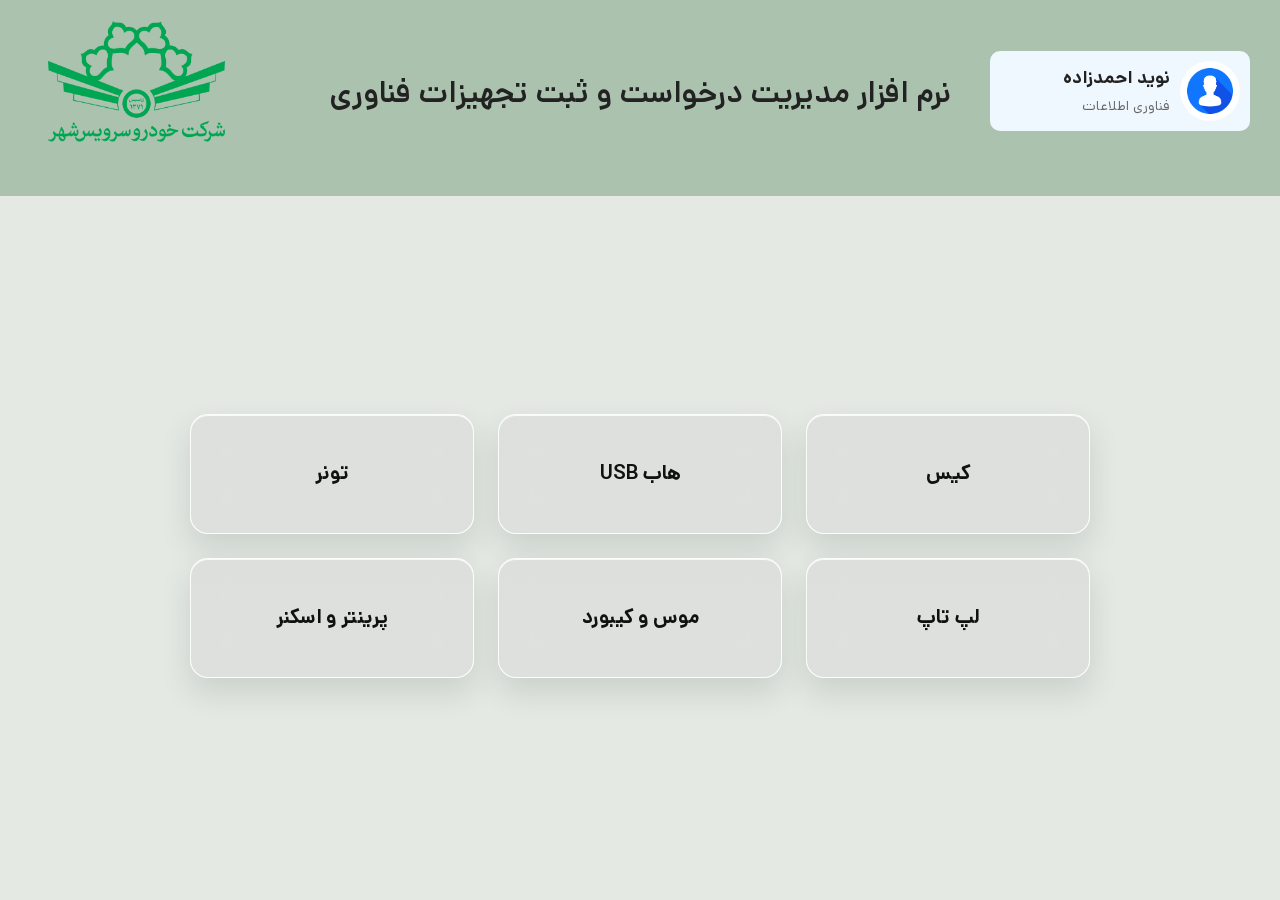
==== assets.html @ 1c5479cd "add butons for the page 2 (assets.html)" ====
<!DOCTYPE html>
<html lang="en">

<head>
    <meta charset="UTF-8">
    <meta name="viewport" content="width=device-width, initial-scale=1.0">
    <title>Assets</title>
    <link rel="stylesheet" href="assets/css/assets.css">
</head>

<body>
    <header>
        <h1>نرم افزار مدیریت درخواست و ثبت تجهیزات فناوری</h1>
        <div class="user-profile">
            <img src="assets/img/profile-avatar.avif" alt="user profile" class="avatar">
            <div class="user-info">
                <p class="username">نوید احمدزاده</p>
                <p class="userrole">فناوری اطلاعات</p>
            </div>
        </div>
        <img src="assets/img/logo.png" alt="لوگو شرکت">
    </header>

    <main class="assets-main">
        <section class="asset-actions" aria-label="انتخاب نوع تجهیزات">
            <button type="button" class="asset-button">کیس</button>
            <button type="button" class="asset-button">هاب USB</button>
            <button type="button" class="asset-button">تونر</button>
            <button type="button" class="asset-button">لپ تاپ</button>
            <button type="button" class="asset-button">موس و کیبورد</button>
            <button type="button" class="asset-button">پرینتر و اسکنر</button>
        </section>
    </main>
</body>

</html>
---- assets/css/assets.css ----
@import url(../fonts/Dana/css/fontiran.css);

* {
    box-sizing: border-box;
}

body {
    margin: 0;
    direction: rtl;
    font-family: dana, Arial, sans-serif;
    background-color: #e4e9e3;
    color: #222;
}

button,
input,
select,
textarea {
    font-family: inherit;
}

header {
    position: relative;
    min-width: 1200px;
    width: 100%;
    height: 200px;
    background-color: #AAC2AE;
    margin-top: -25px;
    /* padding-top: auto; */
}

header h1 {
    font-size: 31px;
    font-weight: 600;
    justify-self: center;
    justify-content: center;
    text-align: center;
    padding-top: 75px;

}

header img {
    position: absolute;
    top: 22px;
    left: 48px;
    width: 177px;
    height: 129px;
}

.user-profile {
    position: absolute;
    top: 55px;
    right: 30px;
    display: flex;
    align-items: center;
    gap: 10px;
    padding: 0px 10px;
    background-color: aliceblue;
    width: 260px;
    height: 80px;
    border-radius: 10px;
}

.user-info {
    display: flex;
    flex-direction: column;
}

.username {
    font-size: 18px;
    font-weight: bold;
    margin: 0;
    color: #222;
}

.userrole {
    font-size: 14px;
    margin: 5px 0 0;
    color: #666;
}

.avatar {
    position: static;
    width: 60px;
    height: 60px;
    border-radius: 50%;
    object-fit: cover;
}

main {
    max-width: 1000px;
    margin: 40px auto;
    padding: 0 20px;
}

.assets-main {
    display: grid;
    place-items: center;
    min-height: calc(100vh - 200px);
    margin: 0 auto;
    padding: 48px 24px;
}

.asset-actions {
    display: grid;
    grid-template-columns: repeat(3, minmax(0, 1fr));
    gap: 24px;
    width: min(900px, 100%);
}

.asset-button {
    min-height: 120px;
    padding: 24px 18px;
    color: #111;
    background-color: rgba(217, 217, 217, 0.58);
    border: 1px solid rgba(255, 255, 255, 0.9);
    border-radius: 18px;
    box-shadow:
        inset 0 1px 0 rgba(255, 255, 255, 0.8),
        0 14px 30px rgba(45, 65, 50, 0.14);
    -webkit-backdrop-filter: blur(16px) saturate(135%);
    backdrop-filter: blur(16px) saturate(135%);
    font-size: 20px;
    font-weight: 700;
    text-align: center;
    justify-content: center;
    cursor: pointer;
    transition: all 0.3s ease;
}

.asset-button:hover {
    transform: translateY(-4px) scale(1.05);
    background-color: rgba(255, 255, 255, 0.62);
    border: 1px solid rgba(0, 0, 0, 0.95);
    box-shadow:
        inset 0 1px 0 rgba(255, 255, 255, 0.9),
        0 18px 36px rgba(45, 65, 50, 0.2);
}

.asset-button:focus-visible {
    outline: 3px solid rgba(55, 105, 66, 0.45);
    outline-offset: 4px;
}

.asset-button:active {
    transform: translateY(-1px) scale(0.95);
}

@media (max-width: 760px) {
    .asset-actions {
        grid-template-columns: repeat(2, minmax(0, 1fr));
    }
}

@media (max-width: 520px) {
    .asset-actions {
        grid-template-columns: 1fr;
    }
}
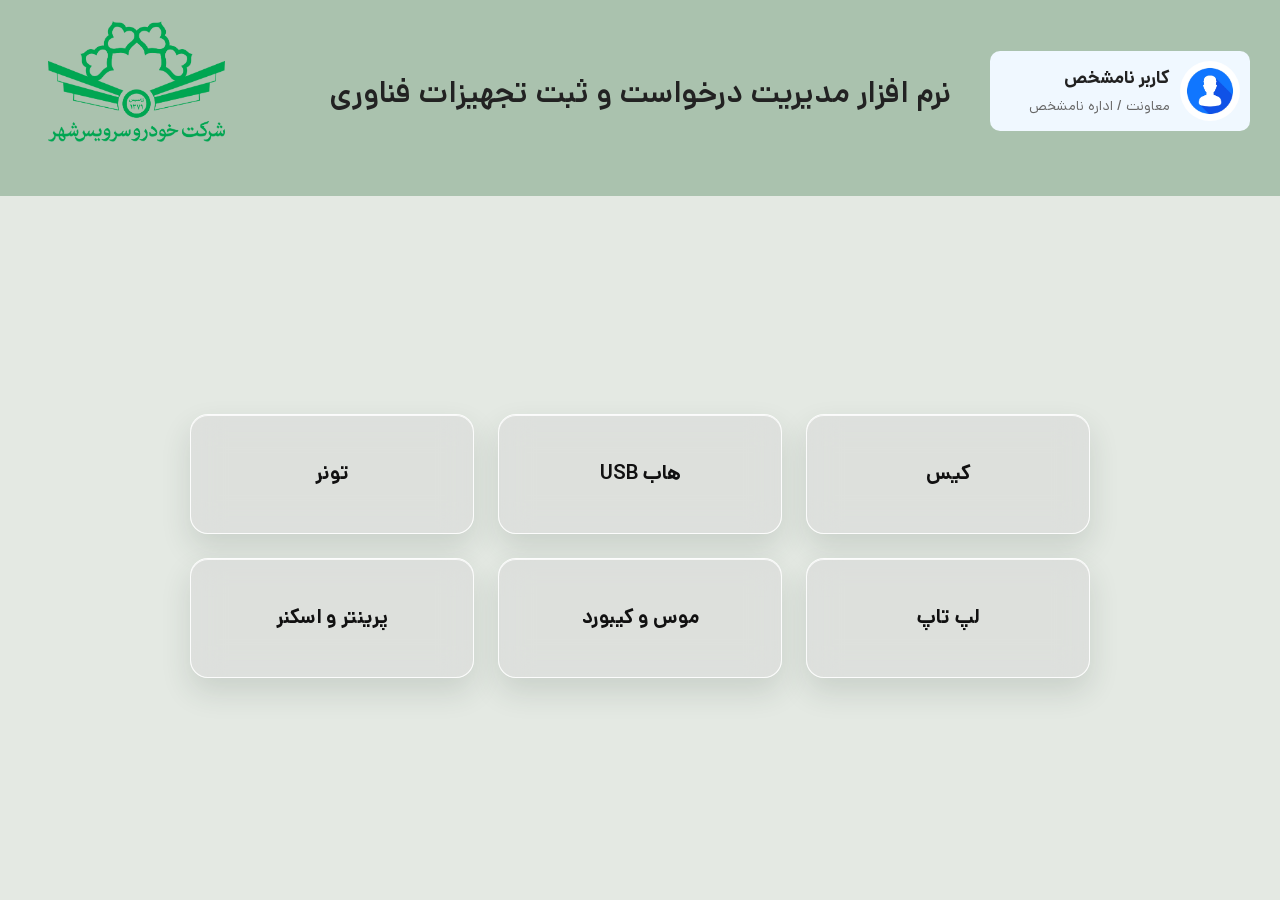
==== commit 4140b982: "add JS File for reading the user profile from index.html connect the (index.html,case.html,assets.ht" ====
--- a/assets.html
+++ b/assets.html
@@ -14,8 +14,8 @@
         <div class="user-profile">
             <img src="assets/img/profile-avatar.avif" alt="user profile" class="avatar">
             <div class="user-info">
-                <p class="username">نوید احمدزاده</p>
-                <p class="userrole">فناوری اطلاعات</p>
+                <p class="username" id="profile-full-name">نام کاربر</p>
+                <p class="userrole" id="profile-department">معاونت / اداره</p>
             </div>
         </div>
         <img src="assets/img/logo.png" alt="لوگو شرکت">
@@ -23,7 +23,7 @@
 
     <main class="assets-main">
         <section class="asset-actions" aria-label="انتخاب نوع تجهیزات">
-            <button type="button" class="asset-button">کیس</button>
+            <button type="button" class="asset-button" data-target-page="case.html">کیس</button>
             <button type="button" class="asset-button">هاب USB</button>
             <button type="button" class="asset-button">تونر</button>
             <button type="button" class="asset-button">لپ تاپ</button>
@@ -31,6 +31,8 @@
             <button type="button" class="asset-button">پرینتر و اسکنر</button>
         </section>
     </main>
+    <script src="assets/js/user-profile.js"></script>
+    <script src="assets/js/assets.js"></script>
 </body>
 
 </html>
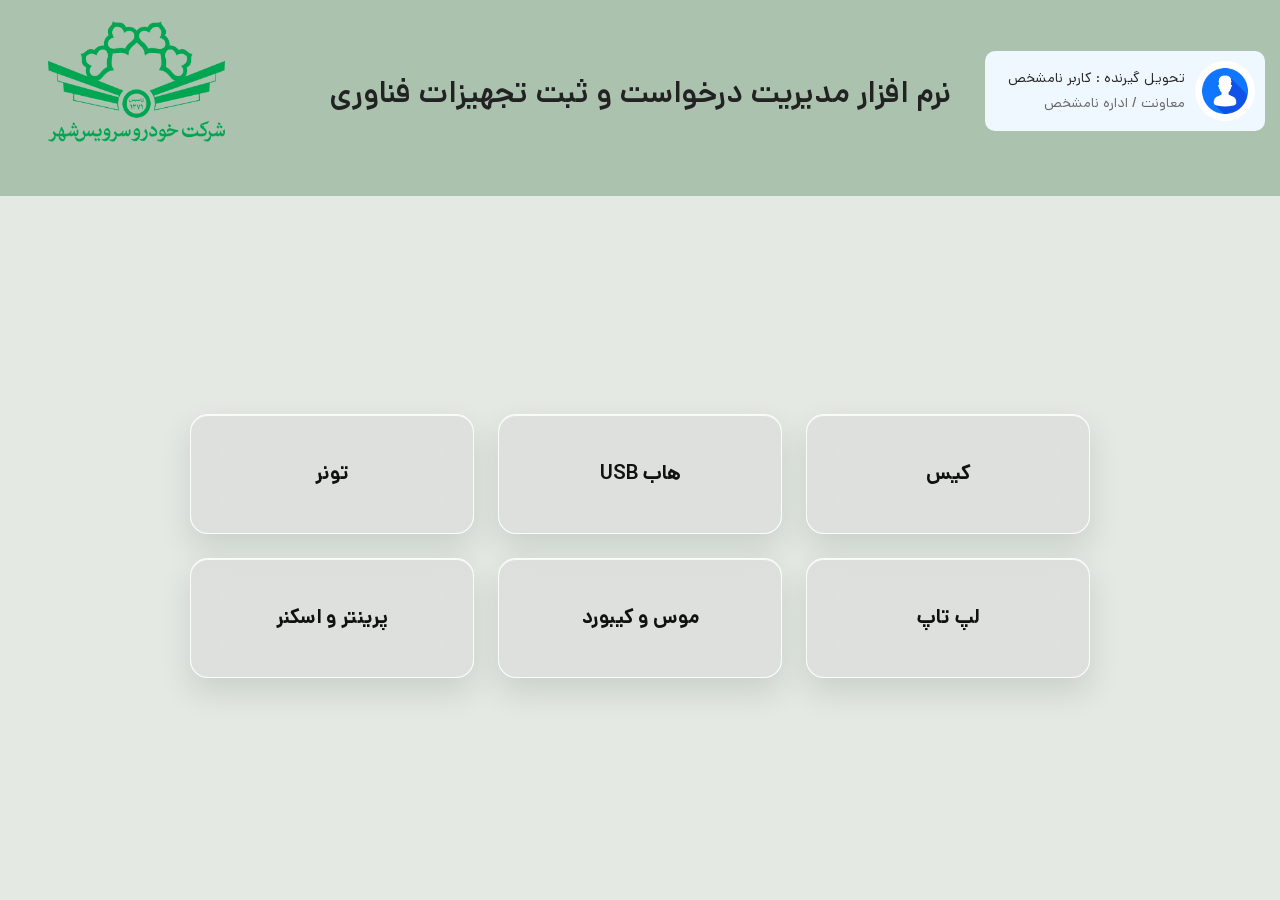
==== commit c743e8c6: "work on responsivenes for mobile" ====
--- a/assets.html
+++ b/assets.html
@@ -14,7 +14,10 @@
         <div class="user-profile">
             <img src="assets/img/profile-avatar.avif" alt="user profile" class="avatar">
             <div class="user-info">
-                <p class="username" id="profile-full-name">نام کاربر</p>
+                <p class="username">
+                    <span>تحویل گیرنده :</span>
+                    <span id="profile-full-name">نام کاربر</span>
+                </p>
                 <p class="userrole" id="profile-department">معاونت / اداره</p>
             </div>
         </div>
@@ -23,7 +26,7 @@
 
     <main class="assets-main">
         <section class="asset-actions" aria-label="انتخاب نوع تجهیزات">
-            <button type="button" class="asset-button" data-target-page="case.html">کیس</button>
+            <button type="button" class="asset-button" data-target-page="pages/case/case.html">کیس</button>
             <button type="button" class="asset-button">هاب USB</button>
             <button type="button" class="asset-button">تونر</button>
             <button type="button" class="asset-button">لپ تاپ</button>
--- a/assets/css/assets.css
+++ b/assets/css/assets.css
@@ -50,13 +50,13 @@
 .user-profile {
     position: absolute;
     top: 55px;
-    right: 30px;
+    right: 15px;
     display: flex;
     align-items: center;
     gap: 10px;
-    padding: 0px 10px;
+    padding: 0px 10px 0px 0px;
     background-color: aliceblue;
-    width: 260px;
+    width: 280px;
     height: 80px;
     border-radius: 10px;
 }
@@ -67,8 +67,7 @@
 }
 
 .username {
-    font-size: 18px;
-    font-weight: bold;
+    font-size: 14px;
     margin: 0;
     color: #222;
 }
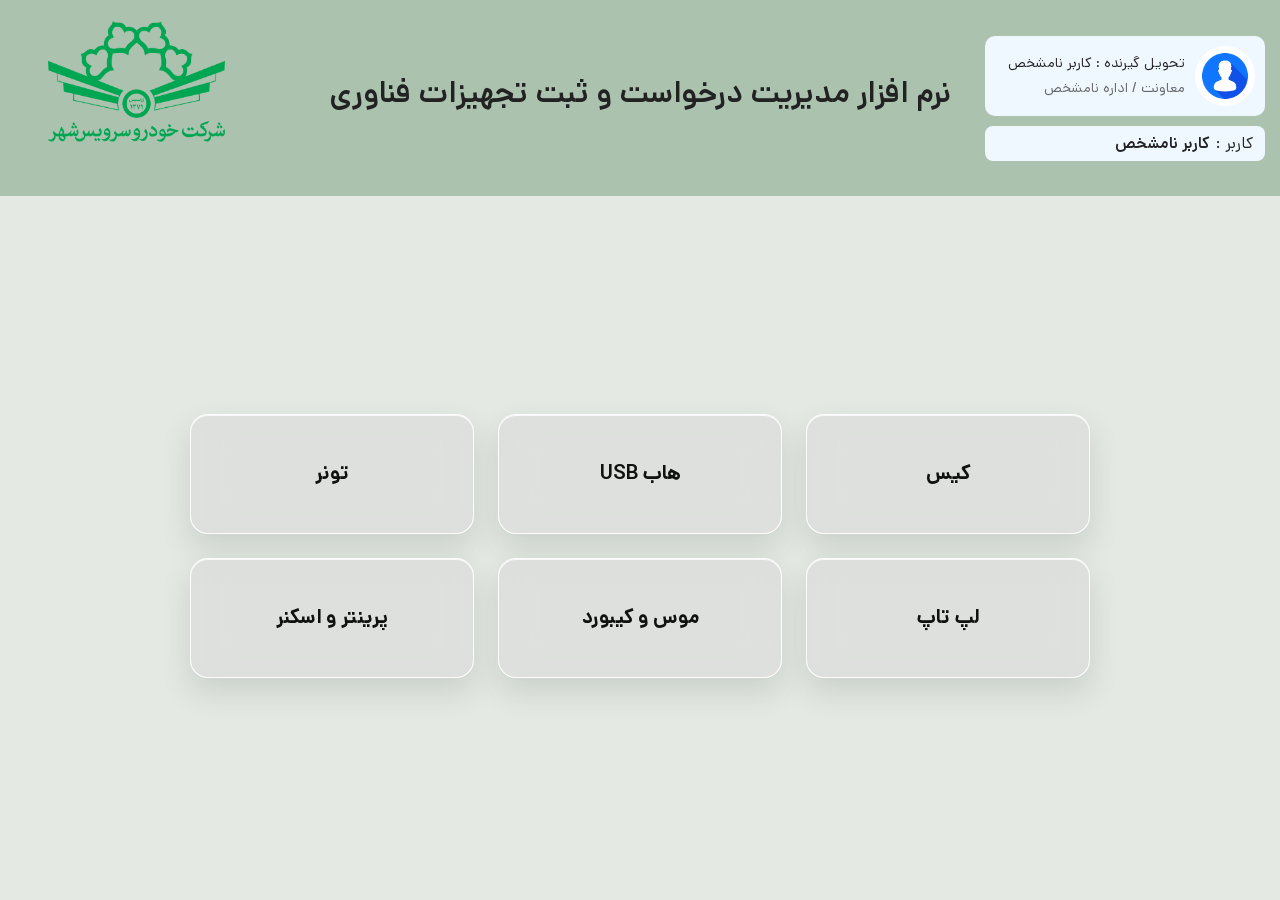
==== commit 8b6b388c: "add login user name to all pages" ====
--- a/assets.html
+++ b/assets.html
@@ -21,6 +21,10 @@
                 <p class="userrole" id="profile-department">معاونت / اداره</p>
             </div>
         </div>
+        <div class="logged-in-user">
+            <span>کاربر :</span>
+            <span id="logged-in-username">کاربر نامشخص</span>
+        </div>
         <img src="assets/img/logo.png" alt="لوگو شرکت">
     </header>
 
--- a/assets/css/assets.css
+++ b/assets/css/assets.css
@@ -49,7 +49,7 @@
 
 .user-profile {
     position: absolute;
-    top: 55px;
+    top: 40px;
     right: 15px;
     display: flex;
     align-items: center;
@@ -85,6 +85,27 @@
     border-radius: 50%;
     object-fit: cover;
 }
+
+.logged-in-user {
+    position: absolute;
+    top: 130px;
+    right: 15px;
+    display: flex;
+    align-items: center;
+    gap: 6px;
+    width: 280px;
+    min-height: 32px;
+    padding: 6px 12px;
+    color: #222;
+    background-color: aliceblue;
+    border-radius: 8px;
+    font-size: 16px;
+}
+
+.logged-in-user span:last-child {
+    font-weight: 600;
+}
+
 
 main {
     max-width: 1000px;
@@ -155,4 +176,117 @@
     .asset-actions {
         grid-template-columns: 1fr;
     }
-}+}
+
+/* Mobile responsive overrides */
+@media (max-width: 900px) {
+    header {
+        min-width: 0;
+        height: auto;
+        min-height: 220px;
+        margin-top: 0;
+        padding: 24px 16px;
+    }
+
+    header h1 {
+        padding-top: 135px;
+        font-size: 24px;
+        line-height: 1.7;
+    }
+
+    header img {
+        top: 20px;
+        left: 24px;
+        width: 130px;
+        height: auto;
+    }
+
+    .user-profile {
+        top: 24px;
+        right: 24px;
+        width: 230px;
+        height: 72px;
+    }
+
+    .logged-in-user {
+        top: 101px;
+        right: 24px;
+        width: 230px;
+    }
+}
+
+@media (max-width: 640px) {
+    body {
+        overflow-x: hidden;
+    }
+
+    header {
+        display: flex;
+        flex-direction: column;
+        align-items: center;
+        gap: 14px;
+        min-height: 0;
+        padding: 20px 14px;
+    }
+
+    header h1 {
+        order: 3;
+        padding-top: 0;
+        font-size: 21px;
+        line-height: 1.7;
+        text-align: center;
+    }
+
+    header img {
+        position: static;
+        order: 1;
+        width: 112px;
+        height: auto;
+    }
+
+    .user-profile {
+        position: static;
+        order: 2;
+        width: 100%;
+        max-width: 280px;
+        height: auto;
+        min-height: 72px;
+        padding: 10px;
+    }
+
+    .logged-in-user {
+        position: static;
+        order: 4;
+        width: 100%;
+        max-width: 280px;
+        justify-content: flex-start;
+    }
+
+    .assets-main {
+        min-height: auto;
+        padding: 28px 14px;
+    }
+
+    .asset-actions {
+        grid-template-columns: 1fr;
+        gap: 16px;
+    }
+
+    .asset-button {
+        min-height: 86px;
+        padding: 18px 14px;
+        border-radius: 14px;
+        font-size: 17px;
+    }
+}
+
+@media (max-width: 420px) {
+    header h1 {
+        font-size: 18px;
+    }
+
+    .user-profile,
+    .logged-in-user {
+        max-width: 100%;
+    }
+}
